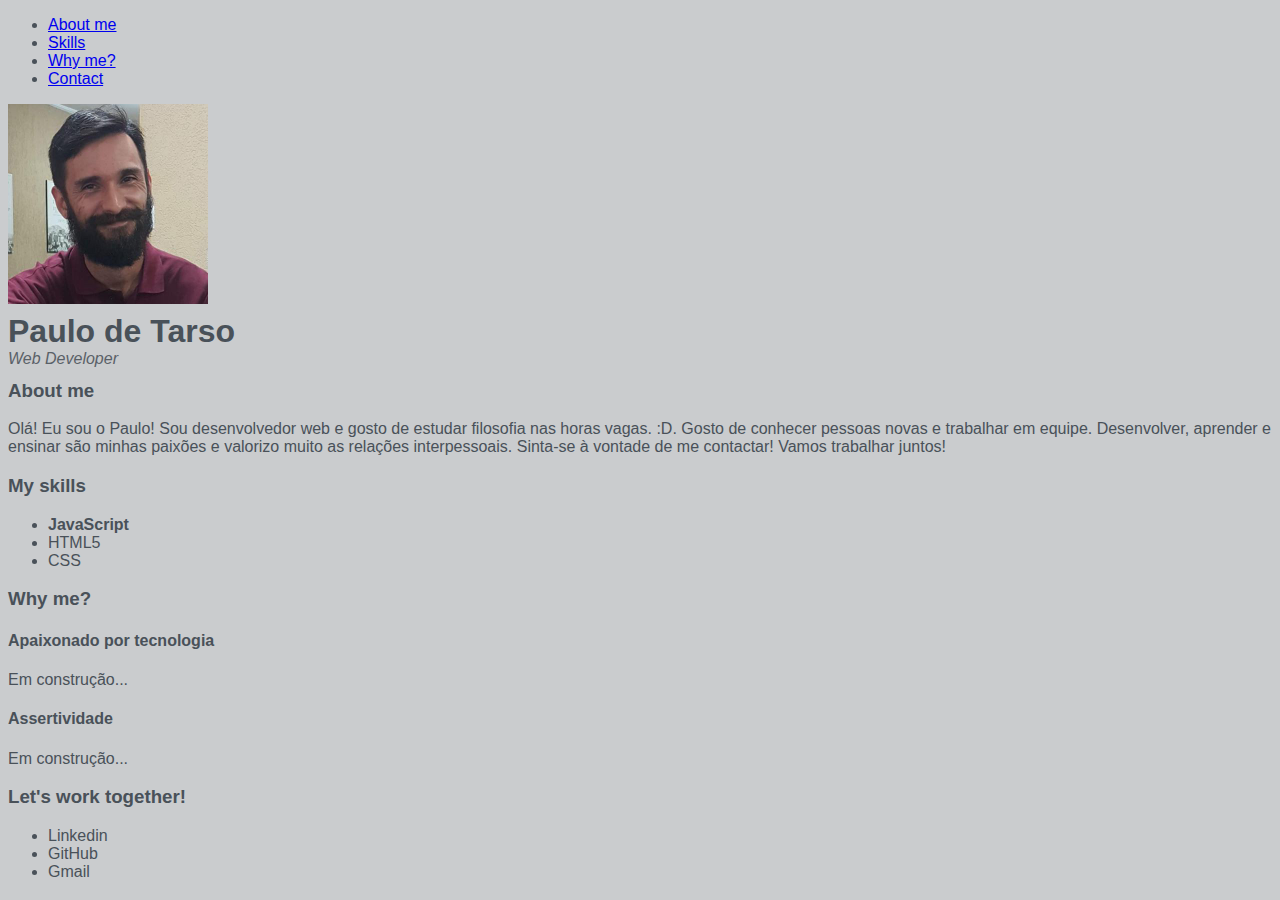
==== index.html @ 42939a11 "Altera fontes" ====
<!DOCTYPE html>
<html lang="en">
<head>
    <meta charset="UTF-8">
    <title>Paulo de Tarso</title>
    <link rel="stylesheet" type="text/css" href="styles/styles.css">
</head>
<body>

    <ul>
        <li><a href="#bio">About me</a></li>
        <li><a href="#habilidades">Skills</a></li>
        <li><a href="#links">Why me?</a></li>
        <li><a href="#links">Contact</a></li>
    </ul>

    <img id="foto" src="img/paulo-perfil.jpg" width="200px" alt="Foto Perfil" >
    <h1 id="nome">Paulo de Tarso</h1>
    <p id="titulo">Web Developer</p>

    <h3 id="bio">About me</h3>

    <p>
        Olá! Eu sou o Paulo! Sou desenvolvedor web e gosto de estudar filosofia nas horas vagas. 
        :D. Gosto de conhecer pessoas novas e trabalhar em equipe. Desenvolver, aprender e 
        ensinar são minhas paixões e valorizo muito as relações interpessoais. Sinta-se à 
        vontade de me contactar! Vamos trabalhar juntos!
    </p>

    <h3 id="habilidades">My skills</h3>

    <ul>
        <li><strong>JavaScript</strong></li>
        <li>HTML5</li>
        <li>CSS</li>
    </ul>

    <h3 id="links">Why me?</h3>

    <h4>Apaixonado por tecnologia</h5>
    <p>Em construção...</p>

    <h4>Assertividade</h5>
    <p>Em construção...</p>

    <h3 id="links">Let's work together!</h3>

    <ul>
        <li>Linkedin</li>
        <li>GitHub</li>
        <li>Gmail</li>
    </ul>

</body>
</html>
---- styles/styles.css ----
body {
    background-color: #CACCCE;
    font-family: "Helvetica", sans-serif;
    color: #495159;
}

h1#nome {
    line-height: 5px;
}

p#titulo {
    line-height: 5px;
    color: #5A6168;
    font-style: italic;
}
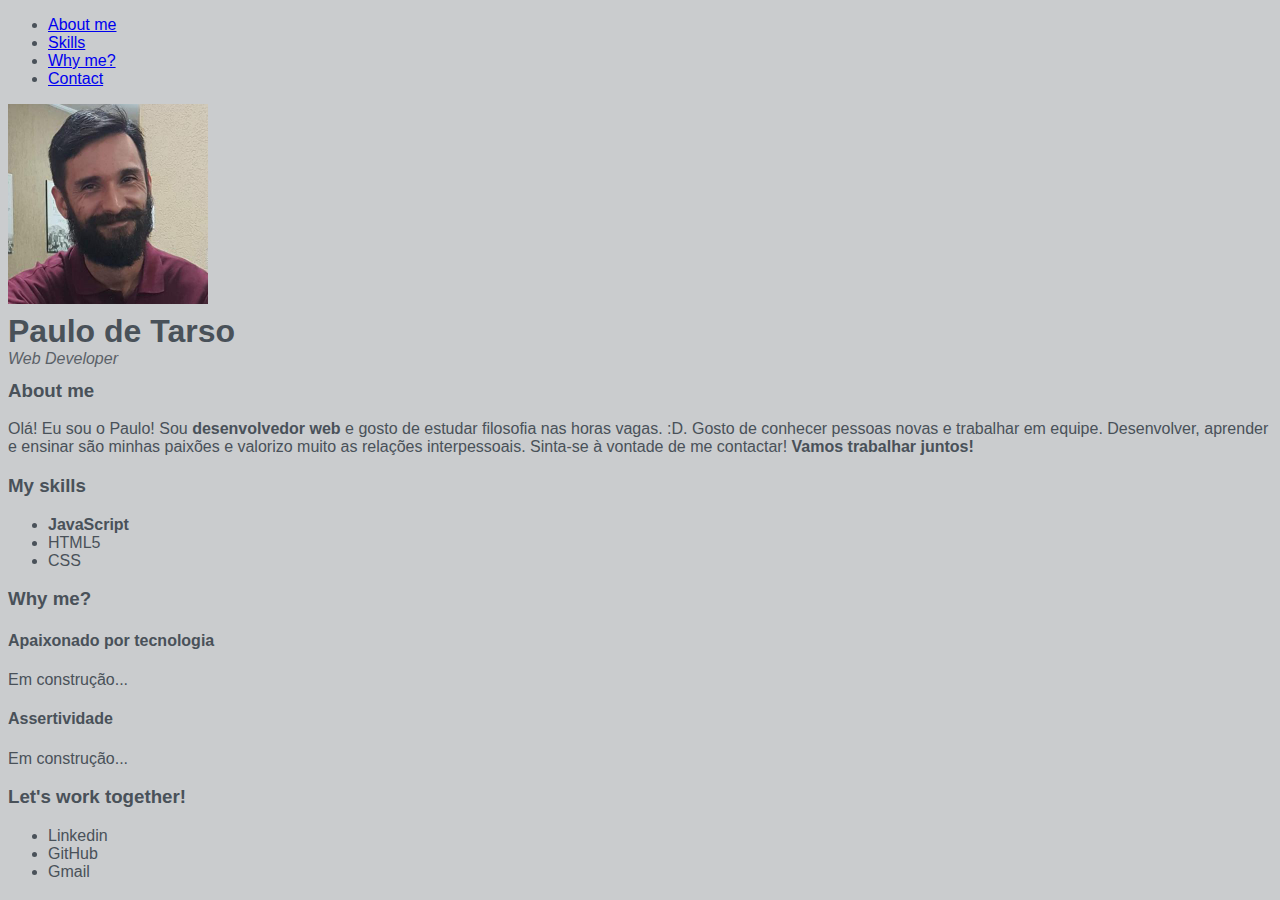
==== commit b3805248: "Adiciona tag span com classe detq para destacar palavras" ====
--- a/index.html
+++ b/index.html
@@ -21,10 +21,10 @@
     <h3 id="bio">About me</h3>
 
     <p>
-        Olá! Eu sou o Paulo! Sou desenvolvedor web e gosto de estudar filosofia nas horas vagas. 
+        Olá! Eu sou o Paulo! Sou <span class="detq">desenvolvedor web</span> e gosto de estudar filosofia nas horas vagas. 
         :D. Gosto de conhecer pessoas novas e trabalhar em equipe. Desenvolver, aprender e 
         ensinar são minhas paixões e valorizo muito as relações interpessoais. Sinta-se à 
-        vontade de me contactar! Vamos trabalhar juntos!
+        vontade de me contactar! <span class="detq">Vamos trabalhar juntos!</span>
     </p>
 
     <h3 id="habilidades">My skills</h3>
--- a/styles/styles.css
+++ b/styles/styles.css
@@ -12,4 +12,8 @@
     line-height: 5px;
     color: #5A6168;
     font-style: italic;
+}
+
+.detq {
+    font-weight: 600;
 }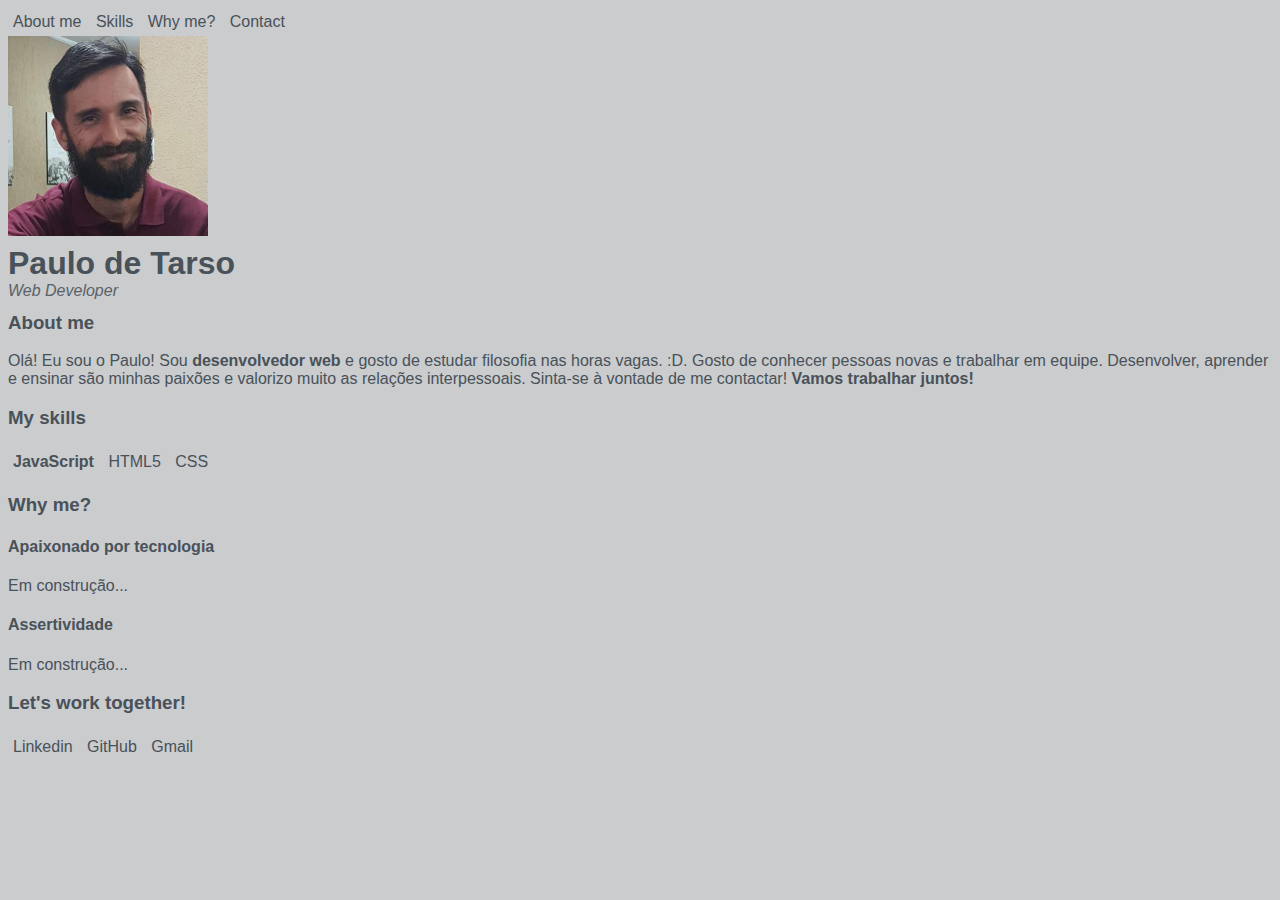
==== commit cde20a4f: "Altera estilo das listas" ====
--- a/index.html
+++ b/index.html
@@ -7,7 +7,7 @@
 </head>
 <body>
 
-    <ul>
+    <ul class="vlist">
         <li><a href="#bio">About me</a></li>
         <li><a href="#habilidades">Skills</a></li>
         <li><a href="#links">Why me?</a></li>
@@ -29,7 +29,7 @@
 
     <h3 id="habilidades">My skills</h3>
 
-    <ul>
+    <ul class="vlist">
         <li><strong>JavaScript</strong></li>
         <li>HTML5</li>
         <li>CSS</li>
@@ -45,7 +45,7 @@
 
     <h3 id="links">Let's work together!</h3>
 
-    <ul>
+    <ul class="vlist">
         <li>Linkedin</li>
         <li>GitHub</li>
         <li>Gmail</li>
--- a/styles/styles.css
+++ b/styles/styles.css
@@ -16,4 +16,19 @@
 
 .detq {
     font-weight: 600;
+}
+
+.vlist {
+    margin:0px;
+    padding:0px;
+}
+
+.vlist li {
+    display: inline-block;
+    padding: 5px;
+}
+
+.vlist li a {
+    text-decoration: none;
+    color: #495159;
 }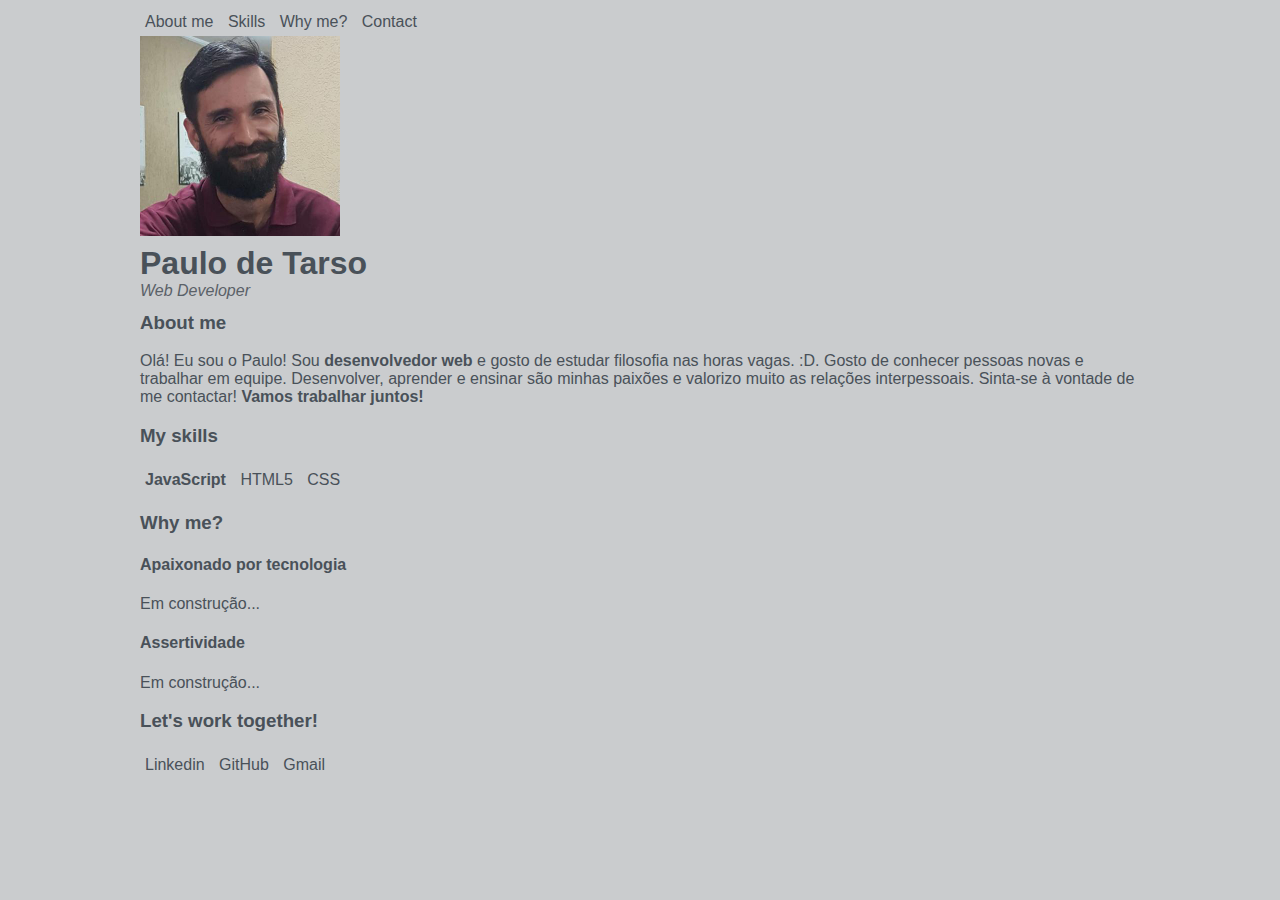
==== commit 4de3fc96: "Adiciona div container" ====
--- a/index.html
+++ b/index.html
@@ -6,50 +6,50 @@
     <link rel="stylesheet" type="text/css" href="styles/styles.css">
 </head>
 <body>
+    <div id="container">
+        <ul class="vlist">
+            <li><a href="#bio">About me</a></li>
+            <li><a href="#habilidades">Skills</a></li>
+            <li><a href="#links">Why me?</a></li>
+            <li><a href="#links">Contact</a></li>
+        </ul>
 
-    <ul class="vlist">
-        <li><a href="#bio">About me</a></li>
-        <li><a href="#habilidades">Skills</a></li>
-        <li><a href="#links">Why me?</a></li>
-        <li><a href="#links">Contact</a></li>
-    </ul>
+        <img id="foto" src="img/paulo-perfil.jpg" width="200px" alt="Foto Perfil" >
+        <h1 id="nome">Paulo de Tarso</h1>
+        <p id="titulo">Web Developer</p>
 
-    <img id="foto" src="img/paulo-perfil.jpg" width="200px" alt="Foto Perfil" >
-    <h1 id="nome">Paulo de Tarso</h1>
-    <p id="titulo">Web Developer</p>
+        <h3 id="bio">About me</h3>
 
-    <h3 id="bio">About me</h3>
+        <p>
+            Olá! Eu sou o Paulo! Sou <span class="detq">desenvolvedor web</span> e gosto de estudar filosofia nas horas vagas. 
+            :D. Gosto de conhecer pessoas novas e trabalhar em equipe. Desenvolver, aprender e 
+            ensinar são minhas paixões e valorizo muito as relações interpessoais. Sinta-se à 
+            vontade de me contactar! <span class="detq">Vamos trabalhar juntos!</span>
+        </p>
 
-    <p>
-        Olá! Eu sou o Paulo! Sou <span class="detq">desenvolvedor web</span> e gosto de estudar filosofia nas horas vagas. 
-        :D. Gosto de conhecer pessoas novas e trabalhar em equipe. Desenvolver, aprender e 
-        ensinar são minhas paixões e valorizo muito as relações interpessoais. Sinta-se à 
-        vontade de me contactar! <span class="detq">Vamos trabalhar juntos!</span>
-    </p>
+        <h3 id="habilidades">My skills</h3>
 
-    <h3 id="habilidades">My skills</h3>
+        <ul class="vlist">
+            <li><strong>JavaScript</strong></li>
+            <li>HTML5</li>
+            <li>CSS</li>
+        </ul>
 
-    <ul class="vlist">
-        <li><strong>JavaScript</strong></li>
-        <li>HTML5</li>
-        <li>CSS</li>
-    </ul>
+        <h3 id="links">Why me?</h3>
 
-    <h3 id="links">Why me?</h3>
+        <h4>Apaixonado por tecnologia</h5>
+        <p>Em construção...</p>
 
-    <h4>Apaixonado por tecnologia</h5>
-    <p>Em construção...</p>
+        <h4>Assertividade</h5>
+        <p>Em construção...</p>
 
-    <h4>Assertividade</h5>
-    <p>Em construção...</p>
+        <h3 id="links">Let's work together!</h3>
 
-    <h3 id="links">Let's work together!</h3>
-
-    <ul class="vlist">
-        <li>Linkedin</li>
-        <li>GitHub</li>
-        <li>Gmail</li>
-    </ul>
-
+        <ul class="vlist">
+            <li>Linkedin</li>
+            <li>GitHub</li>
+            <li>Gmail</li>
+        </ul>
+    </div>
 </body>
 </html>--- a/styles/styles.css
+++ b/styles/styles.css
@@ -2,6 +2,11 @@
     background-color: #CACCCE;
     font-family: "Helvetica", sans-serif;
     color: #495159;
+}
+
+#container {
+    max-width: 1000px;
+    margin: auto;
 }
 
 h1#nome {
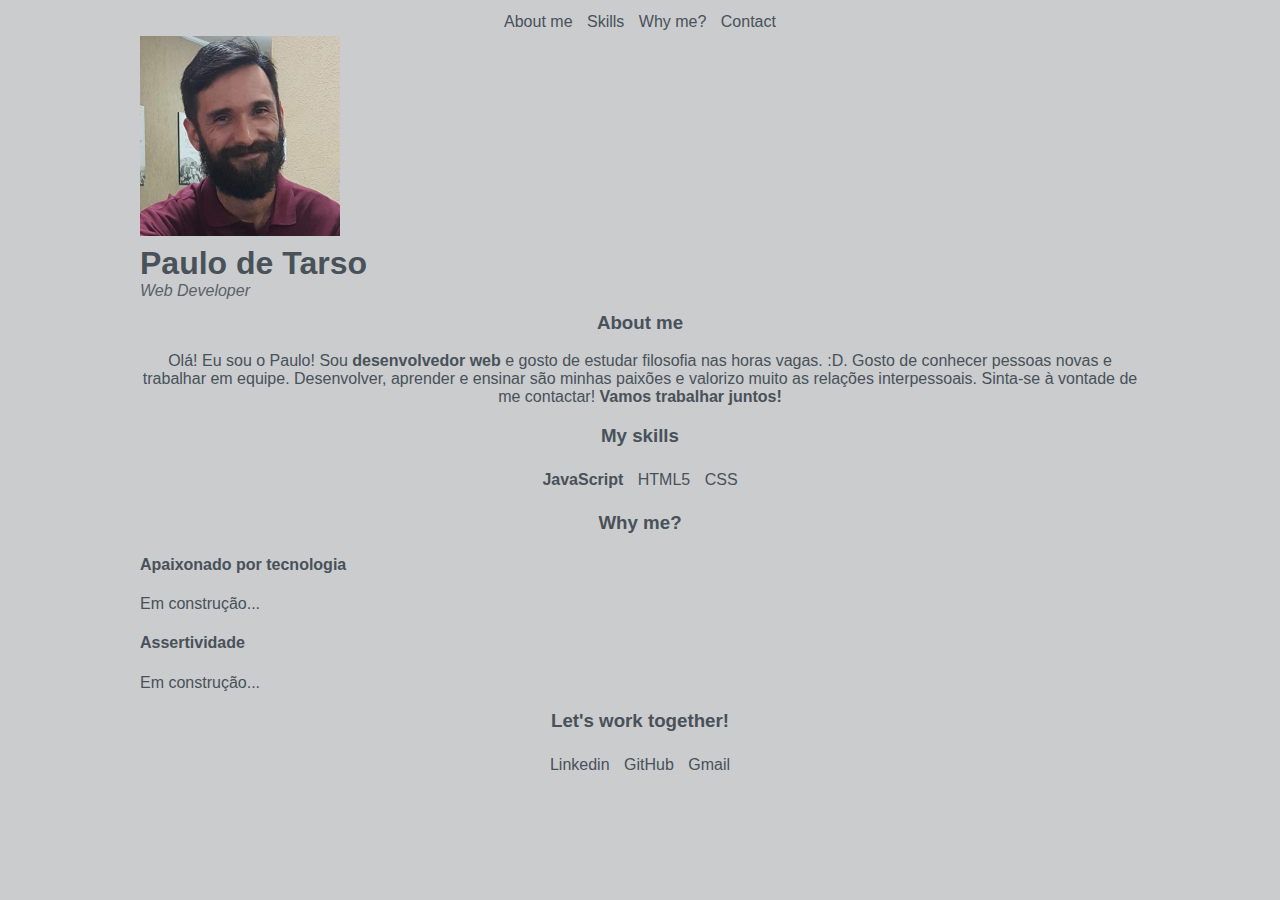
==== commit 25c580ab: "Centraliza texto" ====
--- a/index.html
+++ b/index.html
@@ -8,26 +8,26 @@
 <body>
     <div id="container">
         <ul class="vlist">
-            <li><a href="#bio">About me</a></li>
-            <li><a href="#habilidades">Skills</a></li>
-            <li><a href="#links">Why me?</a></li>
-            <li><a href="#links">Contact</a></li>
+            <li><a href="#about">About me</a></li>
+            <li><a href="#skills">Skills</a></li>
+            <li><a href="#why">Why me?</a></li>
+            <li><a href="#contact">Contact</a></li>
         </ul>
 
         <img id="foto" src="img/paulo-perfil.jpg" width="200px" alt="Foto Perfil" >
         <h1 id="nome">Paulo de Tarso</h1>
         <p id="titulo">Web Developer</p>
 
-        <h3 id="bio">About me</h3>
+        <h3 id="about">About me</h3>
 
-        <p>
+        <p id="description">
             Olá! Eu sou o Paulo! Sou <span class="detq">desenvolvedor web</span> e gosto de estudar filosofia nas horas vagas. 
             :D. Gosto de conhecer pessoas novas e trabalhar em equipe. Desenvolver, aprender e 
             ensinar são minhas paixões e valorizo muito as relações interpessoais. Sinta-se à 
             vontade de me contactar! <span class="detq">Vamos trabalhar juntos!</span>
         </p>
 
-        <h3 id="habilidades">My skills</h3>
+        <h3 id="skills">My skills</h3>
 
         <ul class="vlist">
             <li><strong>JavaScript</strong></li>
@@ -35,7 +35,7 @@
             <li>CSS</li>
         </ul>
 
-        <h3 id="links">Why me?</h3>
+        <h3 id="why">Why me?</h3>
 
         <h4>Apaixonado por tecnologia</h5>
         <p>Em construção...</p>
@@ -43,7 +43,7 @@
         <h4>Assertividade</h5>
         <p>Em construção...</p>
 
-        <h3 id="links">Let's work together!</h3>
+        <h3 id="contact">Let's work together!</h3>
 
         <ul class="vlist">
             <li>Linkedin</li>
--- a/styles/styles.css
+++ b/styles/styles.css
@@ -19,6 +19,14 @@
     font-style: italic;
 }
 
+p#description {
+    text-align: center;
+}
+
+h3 {
+    text-align: center;
+}
+
 .detq {
     font-weight: 600;
 }
@@ -26,6 +34,7 @@
 .vlist {
     margin:0px;
     padding:0px;
+    text-align: center;
 }
 
 .vlist li {
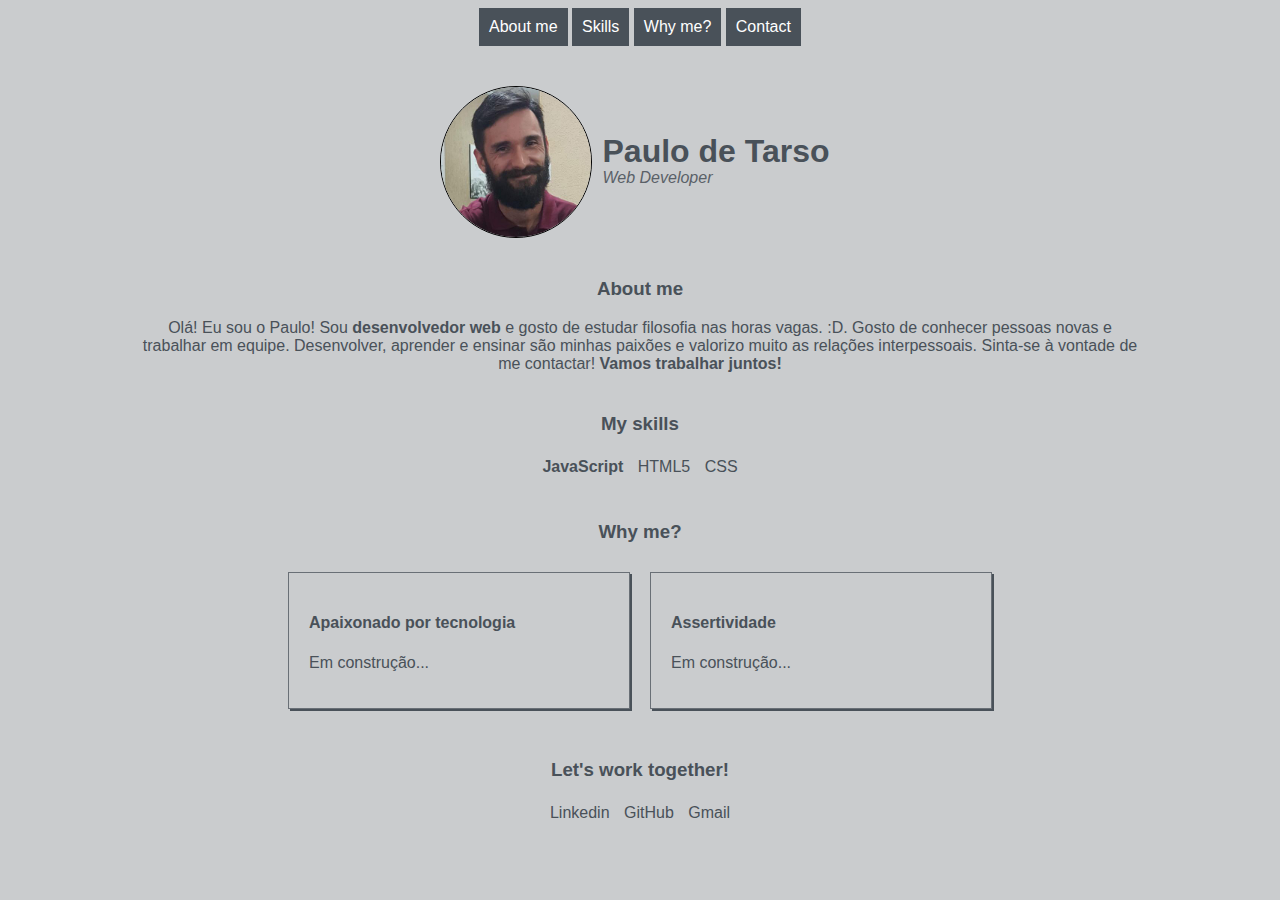
==== commit 7e8906f1: "Adcionando flexbox" ====
--- a/index.html
+++ b/index.html
@@ -7,16 +7,20 @@
 </head>
 <body>
     <div id="container">
-        <ul class="vlist">
+        <ul class="vlist menu">
             <li><a href="#about">About me</a></li>
             <li><a href="#skills">Skills</a></li>
             <li><a href="#why">Why me?</a></li>
             <li><a href="#contact">Contact</a></li>
         </ul>
 
-        <img id="foto" src="img/paulo-perfil.jpg" width="200px" alt="Foto Perfil" >
-        <h1 id="nome">Paulo de Tarso</h1>
-        <p id="titulo">Web Developer</p>
+        <div id="presentation">
+            <img id="foto" src="img/paulo-perfil.jpg" alt="Foto Perfil" >
+            <div id="dados">
+                <h1 id="nome">Paulo de Tarso</h1>
+                <p id="titulo">Web Developer</p>
+            </div>
+        </div>
 
         <h3 id="about">About me</h3>
 
@@ -37,11 +41,16 @@
 
         <h3 id="why">Why me?</h3>
 
-        <h4>Apaixonado por tecnologia</h5>
-        <p>Em construção...</p>
-
-        <h4>Assertividade</h5>
-        <p>Em construção...</p>
+        <div id="caixas">
+            <div class="c1">
+                <h4>Apaixonado por tecnologia</h4>
+                <p>Em construção...</p>
+            </div>
+            <div class="c1">
+                <h4>Assertividade</h4>
+                <p>Em construção...</p>
+            </div>
+        </div>
 
         <h3 id="contact">Let's work together!</h3>
 
--- a/styles/styles.css
+++ b/styles/styles.css
@@ -13,6 +13,25 @@
     line-height: 5px;
 }
 
+#presentation {
+    display: flex;
+    justify-content: center;
+    align-items: center;
+    margin-top:40px;
+    margin-bottom: 20px;
+}
+
+#dados {
+    padding: 10px;
+}
+
+#foto {
+    border-radius: 100%;
+    border:1px solid black;
+    float:left;
+    width: 150px;
+}
+
 p#titulo {
     line-height: 5px;
     color: #5A6168;
@@ -25,6 +44,22 @@
 
 h3 {
     text-align: center;
+    margin-top: 40px;
+}
+
+#caixas {
+    display: flex;
+    justify-content: center;
+    align-items: center;
+}
+
+.c1 {
+    padding:20px;
+    margin:10px;
+    border:1px solid #696F76;
+    max-width: 500px;
+    min-width: 300px;
+    box-shadow: 2px 2px;
 }
 
 .detq {
@@ -45,4 +80,13 @@
 .vlist li a {
     text-decoration: none;
     color: #495159;
+}
+
+.menu li {
+    background-color: #495159;
+    padding: 10px;
+}
+
+.menu li a {
+    color: white;
 }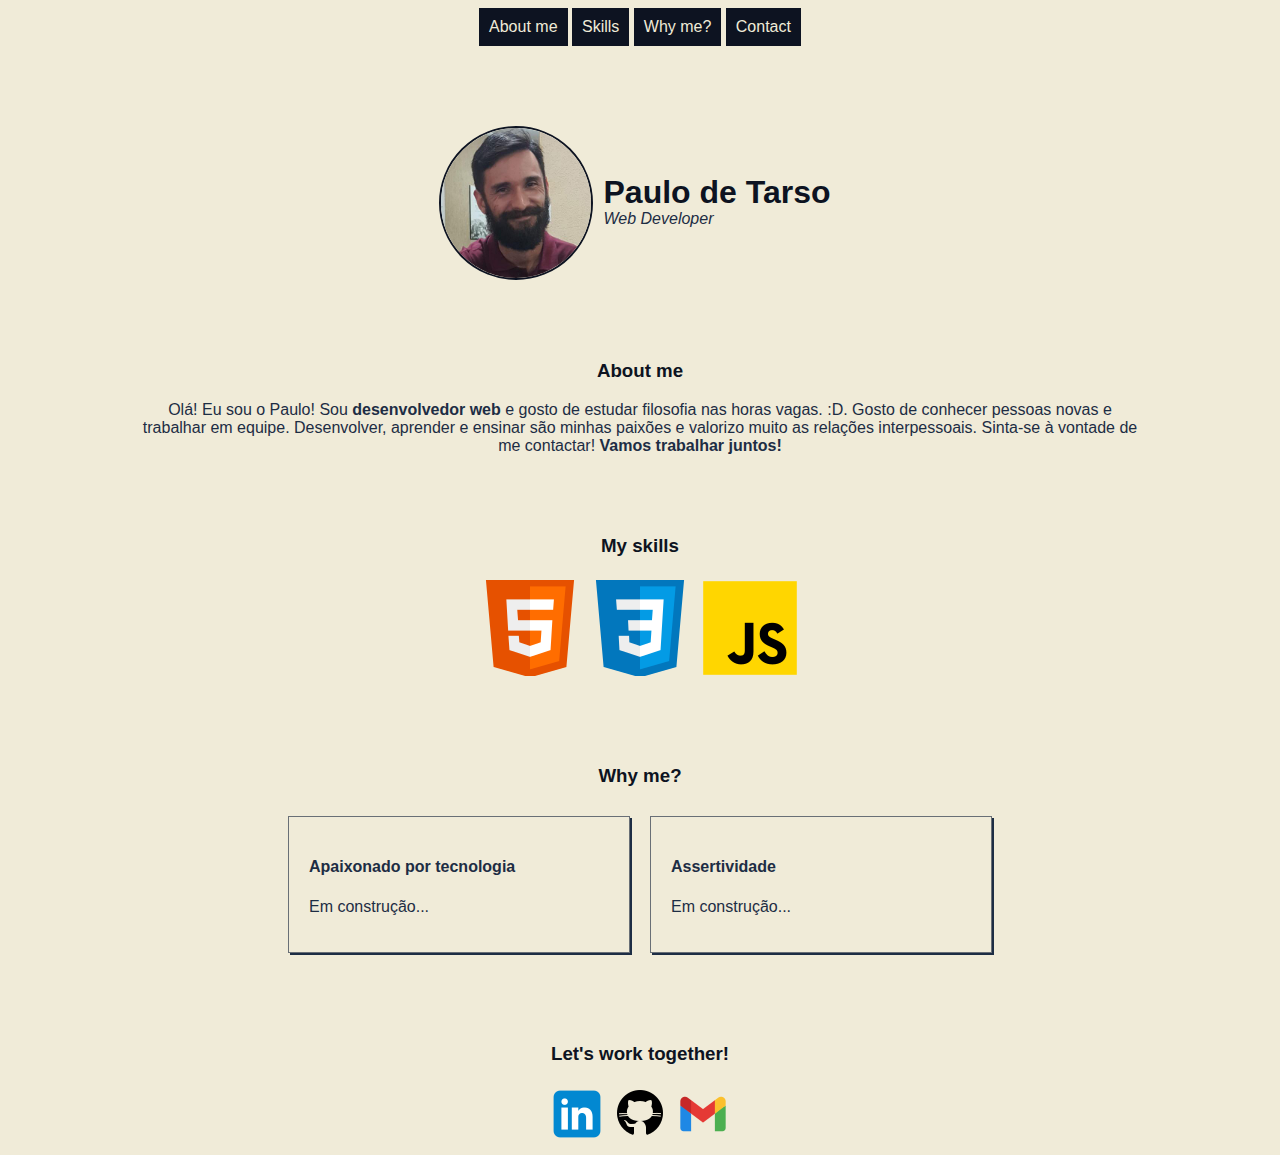
==== commit a090cc3f: "Adiciona imagens" ====
--- a/index.html
+++ b/index.html
@@ -34,9 +34,9 @@
         <h3 id="skills">My skills</h3>
 
         <ul class="vlist">
-            <li><strong>JavaScript</strong></li>
-            <li>HTML5</li>
-            <li>CSS</li>
+            <li><img src="img/html5-icon.png" alt="html"></li>
+            <li><img src="img/css-icon.png" alt="css"></li>
+            <li><img src="img/js-icon.png" alt="js"></li>
         </ul>
 
         <h3 id="why">Why me?</h3>
@@ -55,9 +55,12 @@
         <h3 id="contact">Let's work together!</h3>
 
         <ul class="vlist">
-            <li>Linkedin</li>
-            <li>GitHub</li>
-            <li>Gmail</li>
+            <li><a href="https://www.linkedin.com/in/paulo-de-tarso-dev/" target="_blank">
+                <img src="img/linkedin-icon.png" alt="linkedin"></a></li>
+            <li><a href="https://github.com/paulotss" target="_blank">
+                <img src="img/github-icon.png" alt="github"></a></li>
+            <li><a href="mailto:paulo.oinab@gmail.com" target="_blank">
+                <img src="img/gmail-icon.png" alt="gmail"></a></li>
         </ul>
     </div>
 </body>
--- a/styles/styles.css
+++ b/styles/styles.css
@@ -1,7 +1,7 @@
 body {
-    background-color: #CACCCE;
+    background-color: #F0EBD8;
     font-family: "Helvetica", sans-serif;
-    color: #495159;
+    color: #1D2D44;
 }
 
 #container {
@@ -11,14 +11,14 @@
 
 h1#nome {
     line-height: 5px;
+    color: #0D1321;
 }
 
 #presentation {
     display: flex;
     justify-content: center;
     align-items: center;
-    margin-top:40px;
-    margin-bottom: 20px;
+    margin-top:80px;
 }
 
 #dados {
@@ -27,14 +27,14 @@
 
 #foto {
     border-radius: 100%;
-    border:1px solid black;
+    border:2px solid #0D1321;
     float:left;
     width: 150px;
 }
 
 p#titulo {
     line-height: 5px;
-    color: #5A6168;
+    color: #1D2D44;
     font-style: italic;
 }
 
@@ -44,7 +44,8 @@
 
 h3 {
     text-align: center;
-    margin-top: 40px;
+    margin-top: 80px;
+    color: #0D1321;
 }
 
 #caixas {
@@ -83,10 +84,14 @@
 }
 
 .menu li {
-    background-color: #495159;
+    background-color: #0D1321;
     padding: 10px;
 }
 
 .menu li a {
-    color: white;
+    color: #F0EBD8;
+}
+
+.menu li a:hover {
+    text-decoration: underline;
 }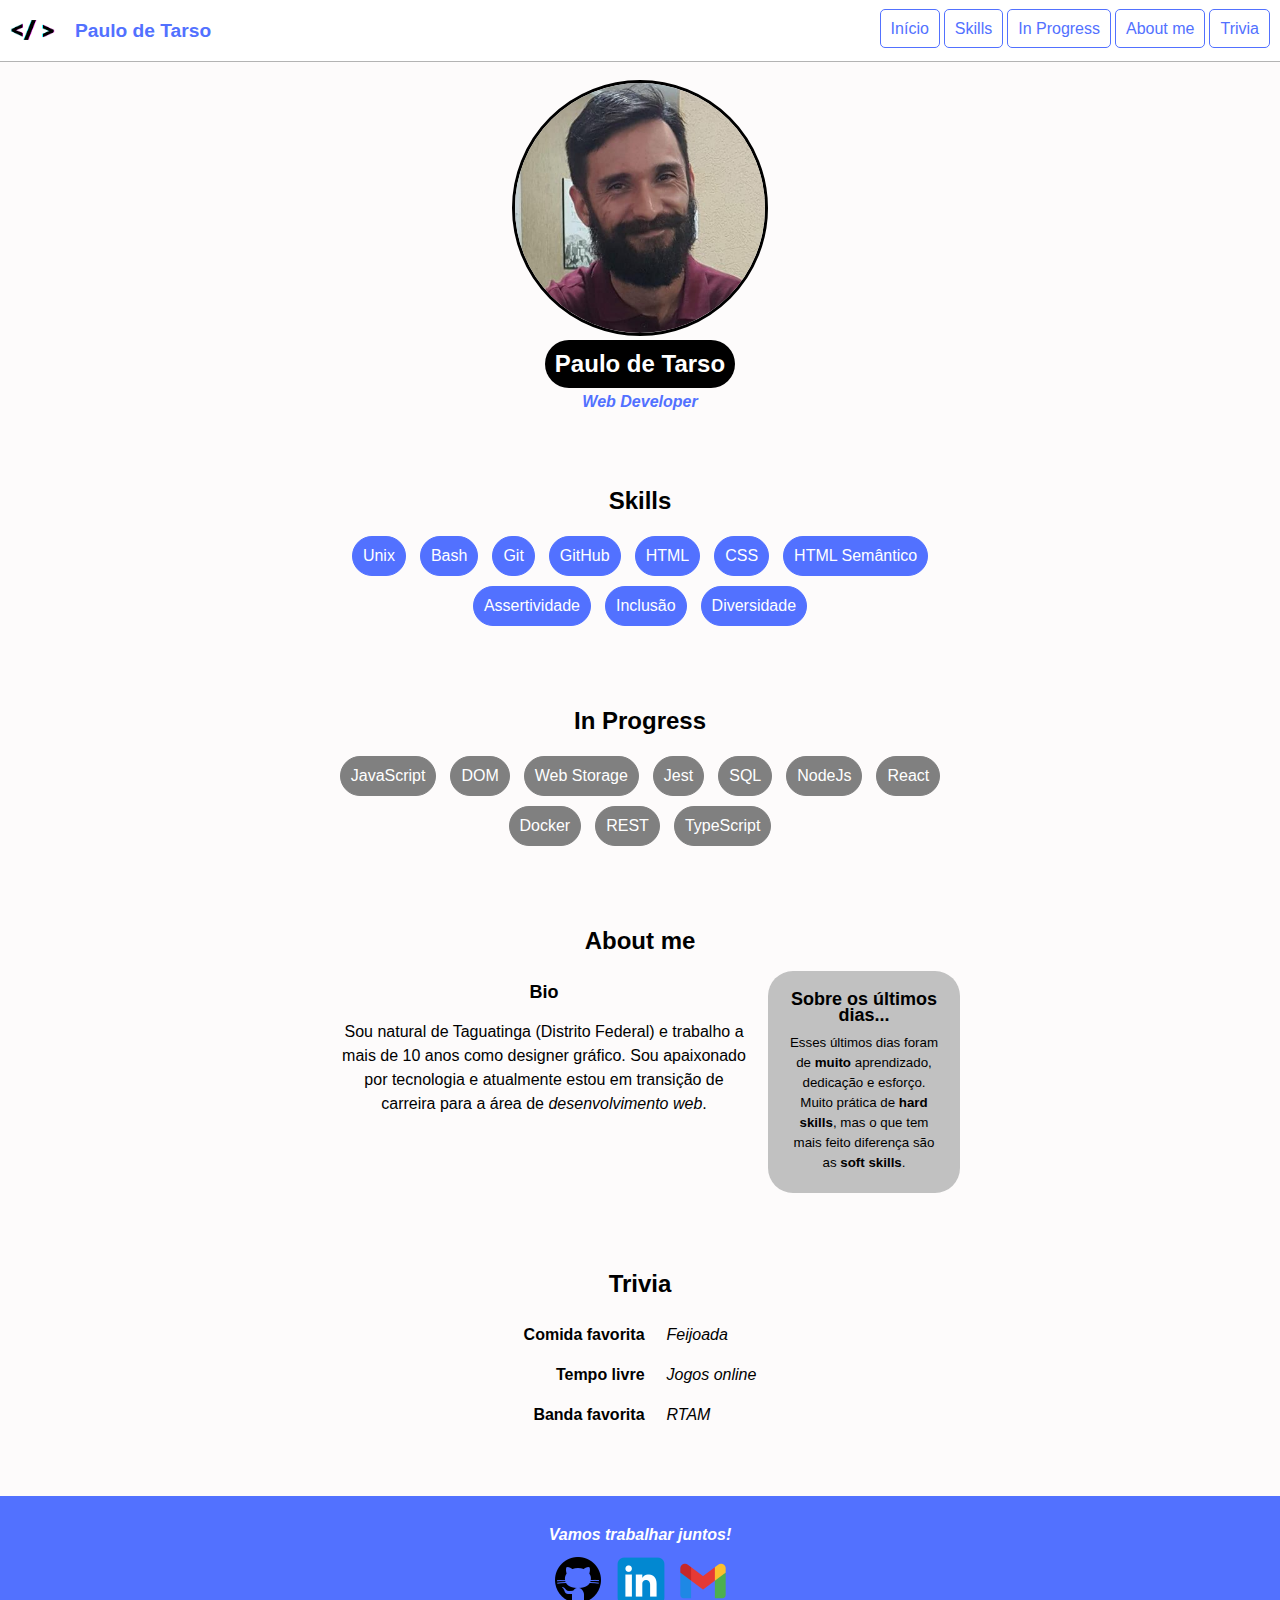
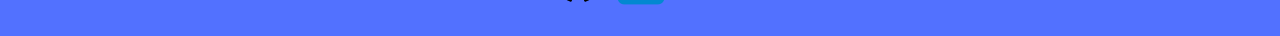
==== commit c40d1360: "Substituiçao por novo site criado em projeto Trybe" ====
--- a/index.html
+++ b/index.html
@@ -1,67 +1,107 @@
 <!DOCTYPE html>
-<html lang="en">
+<html lang="pt-br">
 <head>
     <meta charset="UTF-8">
+    <link rel="stylesheet" type="text/css" href="style.css">
     <title>Paulo de Tarso</title>
-    <link rel="stylesheet" type="text/css" href="styles/styles.css">
 </head>
 <body>
-    <div id="container">
-        <ul class="vlist menu">
-            <li><a href="#about">About me</a></li>
-            <li><a href="#skills">Skills</a></li>
-            <li><a href="#why">Why me?</a></li>
-            <li><a href="#contact">Contact</a></li>
+    <header id="cabecalho">
+        <img src="logo.png" alt="Logotipo" class="logo">
+        <h1 id="titulo">Paulo de Tarso</h1>
+
+        <nav class="topmenu">
+            <ul>
+                <li><a href="#inicio">Início</a></li>
+                <li><a href="#skills">Skills</a></li>
+                <li><a href="#inprogress">In Progress</a></li>
+                <li><a href="#aboutme">About me</a></li>
+                <li><a href="#trivia">Trivia</a></li>
+            </ul>
+        </nav>
+    </header>
+
+    <section id="inicio">
+        <img id="minha_foto" src="paulo-perfil.jpg" alt="Foto" >
+        <h1>Paulo de Tarso</h1>
+        <h2>Web Developer</h2>
+    </section>
+
+    <section id="skills" class="skills">
+        <h1 class="titleSec">Skills</h1>
+        <ol id="licoes_aprendidas" class="lskills">
+            <li>Unix</li>
+            <li>Bash</li>
+            <li>Git</li>
+            <li>GitHub</li>
+            <li>HTML</li>
+            <li>CSS</li>
+            <li>HTML Semântico</li>
+            <li>Assertividade</li>
+            <li>Inclusão</li>
+            <li>Diversidade</li>
+        </ol>
+    </section>
+
+    <section id="inprogress" class="skills">
+        <h1 class="titleSec">In Progress</h1>
+        <ul id="licoes_a_aprender" class="lskills lgskills">
+            <li>JavaScript</li>
+            <li>DOM</li>
+            <li>Web Storage</li>
+            <li>Jest</li>
+            <li>SQL</li>
+            <li>NodeJs</li>
+            <li>React</li>
+            <li>Docker</li>
+            <li>REST</li>
+            <li>TypeScript</li>
         </ul>
+    </section>
 
-        <div id="presentation">
-            <img id="foto" src="img/paulo-perfil.jpg" alt="Foto Perfil" >
-            <div id="dados">
-                <h1 id="nome">Paulo de Tarso</h1>
-                <p id="titulo">Web Developer</p>
-            </div>
-        </div>
+    <section id="aboutme" class="skills">
+        <h1 class="titleSec">About me</h1>
+        <article id="bio" class="lado-esquerdo">
+            <h1 class="titleArt">Bio</h1>
+            <p>
+                Sou natural de Taguatinga (Distrito Federal) e trabalho a mais de 10 anos como 
+                designer gráfico. Sou apaixonado por tecnologia e atualmente estou em transição 
+                de carreira para a área de <em>desenvolvimento web</em>.
+            </p>
+        </article>
+        <aside id="latest" class="lado-direito">
+            <h1  class="titleArt">Sobre os últimos dias...</h1>
+            <p>
+                Esses últimos dias foram de <b>muito</b> aprendizado, dedicação e esforço.
+                Muito prática de <b>hard skills</b>, mas o que tem mais feito diferença são as
+                <b>soft skills</b>.
+            </p>
+        </aside>
+    </section>
 
-        <h3 id="about">About me</h3>
+    <section id="trivia" class="skills">
+        <h1 class="titleSec">Trivia</h1>
+        <table>
+            <tr>
+                <td class="tright">Comida favorita</td>
+                <td class="tleft">Feijoada</td>
+            </tr>
+            <tr>
+                <td class="tright">Tempo livre</td>
+                <td class="tleft">Jogos online</td>
+            </tr>
+            <tr>
+                <td class="tright">Banda favorita</td>
+                <td class="tleft">RTAM</td>
+            </tr>
+        </table>
+    </section>
 
-        <p id="description">
-            Olá! Eu sou o Paulo! Sou <span class="detq">desenvolvedor web</span> e gosto de estudar filosofia nas horas vagas. 
-            :D. Gosto de conhecer pessoas novas e trabalhar em equipe. Desenvolver, aprender e 
-            ensinar são minhas paixões e valorizo muito as relações interpessoais. Sinta-se à 
-            vontade de me contactar! <span class="detq">Vamos trabalhar juntos!</span>
-        </p>
-
-        <h3 id="skills">My skills</h3>
-
-        <ul class="vlist">
-            <li><img src="img/html5-icon.png" alt="html"></li>
-            <li><img src="img/css-icon.png" alt="css"></li>
-            <li><img src="img/js-icon.png" alt="js"></li>
-        </ul>
-
-        <h3 id="why">Why me?</h3>
-
-        <div id="caixas">
-            <div class="c1">
-                <h4>Apaixonado por tecnologia</h4>
-                <p>Em construção...</p>
-            </div>
-            <div class="c1">
-                <h4>Assertividade</h4>
-                <p>Em construção...</p>
-            </div>
-        </div>
-
-        <h3 id="contact">Let's work together!</h3>
-
-        <ul class="vlist">
-            <li><a href="https://www.linkedin.com/in/paulo-de-tarso-dev/" target="_blank">
-                <img src="img/linkedin-icon.png" alt="linkedin"></a></li>
-            <li><a href="https://github.com/paulotss" target="_blank">
-                <img src="img/github-icon.png" alt="github"></a></li>
-            <li><a href="mailto:paulo.oinab@gmail.com" target="_blank">
-                <img src="img/gmail-icon.png" alt="gmail"></a></li>
-        </ul>
-    </div>
+    <footer id="rodape">
+        <h1>Vamos trabalhar juntos!</h1>
+        <a href="https://github.com/paulotss" target="_blank"><img src="github-icon.png" alt="Perfil GitHub"></a>
+        <a href="https://www.linkedin.com/in/paulo-de-tarso-dev/" target="_blank"><img src="linkedin-icon.png" alt="Perfil Linkedin"></a>
+        <a href="mailto:paulo.oinab@gmail.com"><img src="gmail-icon.png" alt="Email"></a>
+    </footer>
 </body>
 </html>--- a/style.css
+++ b/style.css
@@ -0,0 +1,209 @@
+body {
+  background-color: rgb(253, 251, 251);
+  margin: 0;
+}
+
+p {
+  font-family: Helvetica, Arial, sans-serif;
+  line-height: 1.5em;
+}
+
+.titleSec {
+  font-family: Helvetica, Arial, sans-serif;
+  font-size: x-large;
+}
+
+.titleArt {
+  font-family: Helvetica, Arial, sans-serif;
+  font-size: large;
+}
+
+#cabecalho {
+  position: fixed;
+  top: 0;
+  border-bottom: 1px solid rgb(179, 179, 179);
+  width: 100%;
+  height: 61px;
+  background-color: white;
+}
+
+#cabecalho #titulo {
+  font-family: Helvetica, Arial, sans-serif;
+  font-size: larger;
+  display: inline-block;
+  color: rgb(82, 113, 255);
+  margin: 20px 10px;
+}
+
+.logo {
+  margin: 20px 10px;
+  height: 20px;
+  float: left;
+}
+
+.topmenu {
+  margin-left: auto;
+  float: right;
+}
+
+.topmenu ul {
+  padding: 0;
+  display: inline-block;
+  margin-right: 10px;
+  margin-top: 20px;
+}
+
+.topmenu li {
+  display: inline;
+}
+
+.topmenu a {
+  text-decoration: none;
+  color: rgb(82, 113, 255);
+  padding: 10px;
+  border: 1px solid rgb(82, 113, 255);
+  border-radius: 5px;
+  font-family: Helvetica, Arial, sans-serif;
+}
+
+.topmenu a:hover {
+  background-color: rgb(82, 113, 255);
+  color: white;
+}
+
+#minha_foto {
+  width: 250px;
+  border-radius: 100%;
+  border: 3px solid black;
+}
+
+#inicio {
+  text-align: center;
+  vertical-align: middle;
+  height: 100%;
+  padding-top: 80px;
+}
+
+#inicio h1 {
+  font-family: Helvetica, Arial, sans-serif;
+  font-size: x-large;
+  width: fit-content;
+  margin: auto;
+  padding: 10px;
+  background-color: black;
+  color: white;
+  border-radius: 25px;
+}
+
+#inicio h2 {
+  font-family: Helvetica, Arial, sans-serif;
+  font-size: medium;
+  font-style: italic;
+  width: fit-content;
+  margin: 5px auto;
+  color: rgb(82, 113, 255);
+}
+
+.skills {
+  margin-top: 60px;
+  text-align: center;
+  overflow: auto;
+  vertical-align: center;
+}
+
+.skills .lskills {
+  padding: 0;
+  width: 50%;
+  margin: auto;
+}
+
+.skills .lskills li {
+  display: inline-block;
+  font-family: Helvetica, Arial, sans-serif;
+  padding: 10px;
+  color: white;
+  background-color: rgb(82, 113, 255);
+  border: 1px solid rgb(82, 113, 255);
+  border-radius: 25px;
+  margin: 5px;
+}
+
+.skills .lgskills li {
+  background-color: gray;
+  border: 1px solid gray;
+}
+
+#rodape {
+  background-color: rgb(82, 113, 255);
+  margin-top: 60px;
+  min-height: 100px;
+  color: white;
+  text-align: center;
+  padding: 20px;
+}
+
+#rodape h1 {
+  font-family: Helvetica, Arial, sans-serif;
+  font-size: medium;
+  font-style: italic;
+}
+
+#rodape img {
+  margin: 0 5px;
+}
+
+#trivia table {
+  margin: auto;
+  font-family: Helvetica, Arial, sans-serif;
+}
+
+#trivia table td {
+  padding: 10px;
+}
+
+.tright {
+  font-weight: 900;
+  text-align: right;
+}
+
+.tleft {
+  font-style: italic;
+  text-align: left;
+}
+
+.lado-direito {
+  display: block;
+  float: right;
+  width: 30%;
+  line-height: 100%;
+  background-color: rgb(193, 193, 193);
+  margin: auto;
+  border-radius: 25px;
+}
+
+#latest h1 {
+  margin: 20px 20px 10px;
+}
+
+#latest p {
+  font-family: Helvetica, Arial, sans-serif;
+  font-size: smaller;
+  margin: 10px 20px 20px;
+}
+
+.lado-esquerdo {
+  display: block;
+  float: left;
+  width: 70%;
+  line-height: 100%;
+}
+
+#bio p {
+  margin: 20px;
+}
+
+#aboutme {
+  width: 50%;
+  margin: auto;
+  margin-top: 60px;
+}
